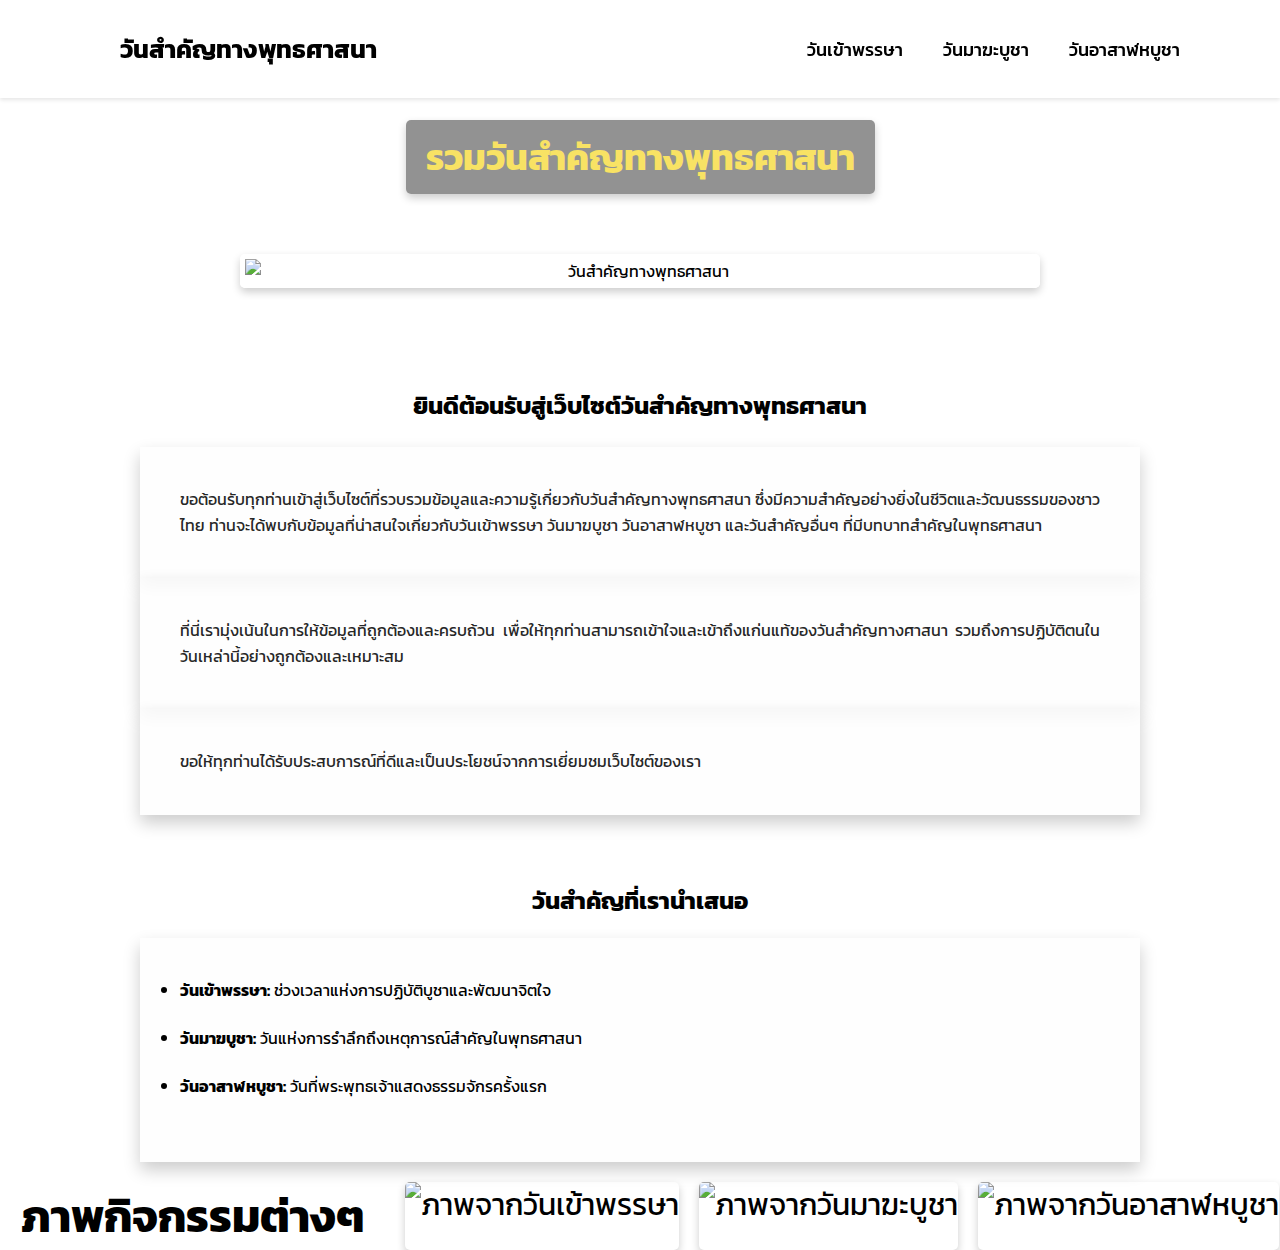
==== webbuddha/index.html @ c4fb0d97 "first commit" ====
<!DOCTYPE html>
<html lang="th">
<head>
    <meta charset="UTF-8">
    <meta http-equiv="X-UA-Compatible" content="IE=edge">
    <meta name="viewport" content="width=device-width, initial-scale=1.0">
    <title>วันสำคัญทางพุทธศาสนา</title>
    <link rel="stylesheet" href="style.css">
    <style>
        body { 
    min-height: 100vh;
    background: url('/photo/bud0.jpg') no-repeat center center fixed;
    background-size: cover;
    position: relative;
}

body::before {
    content: '';
    position: absolute;
    top: 0;
    left: 0;
    right: 0;
    bottom: 0;
    background-color: rgba(255, 255, 255, 0.524); /* ปรับค่าสีและความโปร่งใสที่นี่ */
    z-index: -1; /* ให้เลเยอร์นี้อยู่ด้านล่าง */
}
    </style>
</head>
<body>
    <header class="header">
        <a href="#" class="logo">วันสำคัญทางพุทธศาสนา</a>
        <nav class="navbar">
            <a href="punsa.html" class="nav-item">วันเข้าพรรษา</a>
            <a href="makha.html" class="nav-item">วันมาฆะบูชา</a>
            <a href="asaraha.html" class="nav-item">วันอาสาฬหบูชา</a>
        </nav> 
    </header>

    <div class="main-header" id="section0">
        <h1 style="
        color: rgb(248, 226, 100);
        background-color: rgba(106, 106, 106, 0.733);
        border-radius: 5px; /* ทำให้มุมโค้งมน */
        padding: 10px 20px; /* เพิ่ม padding ให้ข้อความดูโปร่ง */
        margin: 20px auto; /* จัดกึ่งกลางและเพิ่มระยะห่างจากด้านบน */
        display: inline-block; /* ทำให้มีความกว้างเท่าข้อความ */
        box-shadow: 0 4px 8px rgba(0, 0, 0, 0.2); /* เพิ่มเงา */
        ">รวมวันสำคัญทางพุทธศาสนา</h1>        
    <img style="display: block; margin: 40px auto; border-radius: 5px;" src="/photo/bud1.jpg" alt="วันสำคัญทางพุทธศาสนา" class="main-image">
    </div>

    <main>
        <section class="intro-section">
            <h2>ยินดีต้อนรับสู่เว็บไซต์วันสำคัญทางพุทธศาสนา</h2><br>
            <p>ขอต้อนรับทุกท่านเข้าสู่เว็บไซต์ที่รวบรวมข้อมูลและความรู้เกี่ยวกับวันสำคัญทางพุทธศาสนา ซึ่งมีความสำคัญอย่างยิ่งในชีวิตและวัฒนธรรมของชาวไทย ท่านจะได้พบกับข้อมูลที่น่าสนใจเกี่ยวกับวันเข้าพรรษา วันมาฆบูชา วันอาสาฬหบูชา และวันสำคัญอื่นๆ ที่มีบทบาทสำคัญในพุทธศาสนา</p>
            <p>ที่นี่เรามุ่งเน้นในการให้ข้อมูลที่ถูกต้องและครบถ้วน เพื่อให้ทุกท่านสามารถเข้าใจและเข้าถึงแก่นแท้ของวันสำคัญทางศาสนา รวมถึงการปฏิบัติตนในวันเหล่านี้อย่างถูกต้องและเหมาะสม</p>
            <p>ขอให้ทุกท่านได้รับประสบการณ์ที่ดีและเป็นประโยชน์จากการเยี่ยมชมเว็บไซต์ของเรา</p>
        </section>
    <br><br>
        <section class="key-dates">
            <h2>วันสำคัญที่เรานำเสนอ</h2>
            <ul>
                <li><strong>วันเข้าพรรษา:</strong> ช่วงเวลาแห่งการปฏิบัติบูชาและพัฒนาจิตใจ</li><br>
                <li><strong>วันมาฆบูชา:</strong> วันแห่งการรำลึกถึงเหตุการณ์สำคัญในพุทธศาสนา</li><br>
                <li><strong>วันอาสาฬหบูชา:</strong> วันที่พระพุทธเจ้าแสดงธรรมจักรครั้งแรก</li><br>
            </ul>
        </section>
    
        <section class="gallery">
            <br><h2 >ภาพกิจกรรมต่างๆ</h2><br>
            <div class="image-gallery">
                <img src="/photo/punsa1.jpg" alt="ภาพจากวันเข้าพรรษา" class="img-thumbnail">
                <img src="/photo/phanom.jpg" alt="ภาพจากวันมาฆะบูชา" class="img-thumbnail">
                <img src="/photo/punsa0.jpg" alt="ภาพจากวันอาสาฬหบูชา" class="img-thumbnail">
            </div>
        </section>

    </main>

    <script src="script.js"></script>
</body>
</html>
---- webbuddha/style.css ----
@import url('https://fonts.googleapis.com/css2?family=IBM+Plex+Sans+Thai:wght@100;200;300;400;500;600;700&family=Kanit:ital,wght@0,100;0,200;0,300;0,400;0,500;0,600;0,700;0,800;0,900&display=swap');

* {
    margin: 0;
    padding: 0;
    box-sizing: border-box;
    font-family: "Kanit", sans-serif;
}
/* สำหรับหน้าจอขนาดใหญ่ */
body {
    font-size: 1rem;
}

/* สำหรับหน้าจอขนาดกลาง */
@media (max-width: 768px) {
    body {
        font-size: 0.9rem;
    }
}

/* สำหรับหน้าจอขนาดเล็ก */
@media (max-width: 480px) {
    body {
        font-size: 0.8rem;
    }
}


.header {
    position: fixed;
    top: 0;
    left: 0;
    width: 100%;
    padding: 20px 100px;
    background: rgba(255, 255, 255, 0.9); /* พื้นหลังโปร่งใสเล็กน้อย */
    display: flex;
    justify-content: space-between;
    align-items: center;
    z-index: 99;
    box-shadow: 0 2px 4px rgba(0, 0, 0, 0.1); /* เพิ่มเงา */
    transition: background 0.3s ease; /* เพิ่มการเปลี่ยนแปลงพื้นหลัง */
}

.logo {
    font-size: 25px;
    font-weight: 700;
    color: #000000;
    text-decoration: none;
    background-color: rgba(255, 255, 255, 0.8); /* พื้นหลังสีขาว */
    padding: 10px 20px; /* เพิ่ม padding ให้ดูเป็นปุ่ม */
    border-radius: 5px; /* ทำให้มุมโค้งมน */
    transition: background-color 0.3s ease; /* เปลี่ยนสีพื้นหลังเมื่อโฮเวอร์ */
}

.logo:hover {
    background-color: rgba(255, 255, 255, 1); /* พื้นหลังสีขาวเมื่อโฮเวอร์ */
}

.navbar {
    position: relative;
    display: flex;
    gap: 40px;
    background: transparent; /* เริ่มต้นเป็นโปร่งใส */
    transition: background 0.3s ease;
    padding: 10px 0; /* กำหนด padding ให้กับ navbar */
}

.navbar.scrolled {
    padding: 10px 20px; /* เพิ่ม padding ให้ดูสวยงามเมื่อเลื่อน */
    border-radius: 5px; /* ทำให้มุมโค้งมน */
    background: rgba(244, 235, 166, 0.86); /* พื้นหลังสีขาวเมื่อเลื่อนลง */
    box-shadow: 0 2px 4px rgba(0, 0, 0, 0.1); /* เพิ่มเงาเมื่อเลื่อนลง */
}

.navbar a { 
    position: relative;
    font-size: 18px;
    color: #000000;
    text-decoration: none;
    font-weight: 500;
}

.navbar a::before {
    content: '';
    position: absolute;
    top: 100%;
    left: 0;
    width: 0;
    height: 2px;
    background: #000000;
    transition: width 0.5s ease; /* เพิ่มการเปลี่ยนแปลงขนาดเส้น */
}

.navbar a:hover::before {
    width: 100%; /* เส้นใต้ขยายเต็มเมื่อโฮเวอร์ */
}

.main-header {
    text-align: center;
    padding: 100px 20px 40px; /* เพิ่ม padding ด้านบนเพื่อเว้นระยะ */
}

.main-header h1 {
    font-size: 36px;
    color: #000000;
    margin-bottom: 20px;
}

.main-image {
    width: 100%;
    max-width: 800px;
    height: auto;
    margin: 0 auto;
    display: block;
    border-radius: 15px; /* ทำให้มุมรูปภาพโค้งมน */
    box-shadow: 0 4px 8px rgba(0, 0, 0, 0.2); /* เพิ่มเงา */
    border: 5px solid #ffffff; /* เพิ่มขอบสีขาว */
    transition: transform 0.3s ease; /* เพิ่มการเคลื่อนไหว */
}

.main-image:hover {
    transform: scale(1.05); /* ขยายรูปภาพเล็กน้อยเมื่อวางเมาส์ */
}

.content-section {
    max-width: 800px; /* กำหนดความกว้างสูงสุดของเนื้อหา */
    margin: 0 auto; /* จัดให้อยู่กึ่งกลางของหน้า */
    padding: 20px; /* ระยะห่างภายในคอนเทนเนอร์ */
    background-color: rgba(250, 246, 180, 0.8); /* สีพื้นหลัง */
    scroll-margin-top: 100px; /* เว้นระยะสำหรับ scroll */
}

p {
    line-height: 1.6; /* ระยะห่างระหว่างบรรทัด */
    margin-bottom: 16px; /* ระยะห่างระหว่างย่อหน้า */
    text-align: justify; /* จัดข้อความให้เต็มบรรทัดทั้งสองด้าน */
    color: #272727; /* สีของข้อความ */
}
.content-section h2 {
    margin-bottom: 10px;
    text-align: center;
}

.content-section p {
    margin-bottom: 20px;
}


.content-image {
    width: 100%;
    max-width: 600px;
    height: auto;
    display: block;
    margin: 0 auto 20px;
}

/* Style สำหรับ Dropdown */
.dropdown {
    position: relative;
    display: inline-block;
}

.dropdown-content {
    display: none;
    position: absolute;
    background-color: #f7f7f7;
    border-radius: 8px;
    min-width: 200px;
    box-shadow: 0 8px 16px rgba(0,0,0,0.2);
    z-index: 1;
    transition: all 0.3s ease;
}

.dropdown-content a {
    color: #333;
    padding: 12px 16px;
    text-decoration: none;
    display: block;
    border-bottom: 1px solid #ddd;
}

.dropdown-content a:hover {
    background-color: #f1f1f1;
    border-radius: 8px;
}

.dropdown:hover .dropdown-content {
    display: block;
}

/* Style สำหรับ Dropdown Button */
.dropdown-button {
    background-color: transparent;
    border: none;
    font-size: 16px;
    cursor: pointer;
    color: #333;
    padding: 10px;
}

.dropdown-button:hover {
    color: #555;
}

.intro-section {
    text-align: center;
    margin-top: 20px;
    
}
.intro-section p {
    max-width: 1000px; /* กำหนดความกว้างสูงสุดของเนื้อหา */
    margin: 0 auto; /* จัดให้อยู่กึ่งกลางของหน้า */
    padding: 40px; /* ระยะห่างภายในคอนเทนเนอร์ */
    scroll-margin-top: 100px; /* เว้นระยะสำหรับ scroll */
    box-shadow: 0 8px 16px rgba(0,0,0,0.2);
    background-color: rgba(254, 254, 254, 0.844);
}
.key-dates ul{
    max-width: 1000px; /* กำหนดความกว้างสูงสุดของเนื้อหา */
    margin: 0 auto; /* จัดให้อยู่กึ่งกลางของหน้า */
    padding: 40px; /* ระยะห่างภายในคอนเทนเนอร์ */
    scroll-margin-top: 100px; /* เว้นระยะสำหรับ scroll */
    box-shadow: 0 8px 16px rgba(0,0,0,0.2);
    background-color: rgba(254, 254, 254, 0.844);
}
.key-dates h2 {
    max-width: 800px; /* กำหนดความกว้างสูงสุดของเนื้อหา */
    margin: 0 auto; /* จัดให้อยู่กึ่งกลางของหน้า */
    padding: 20px; /* ระยะห่างภายในคอนเทนเนอร์ */
    scroll-margin-top: 100px; /* เว้นระยะสำหรับ scroll */
    text-align: center;
}
.gallery {
    font-size: 30px;
    text-align: center;
    margin-top: 20px;
    display: flex;
    flex-wrap: wrap;
    justify-content: center;
    gap: 20px; /* ระยะห่างระหว่างรูปภาพ */
    color: rgb(0, 0, 0);
}
.image-gallery {
    display: flex;
    flex-wrap: wrap;
    justify-content: center;
    gap: 20px; /* ระยะห่างระหว่างรูปภาพ */
}

.img-thumbnail {
    border-radius: 5px;
    max-width: 100%;
    height: auto;
    box-shadow: 0 4px 8px rgba(0, 0, 0, 0.2);
}
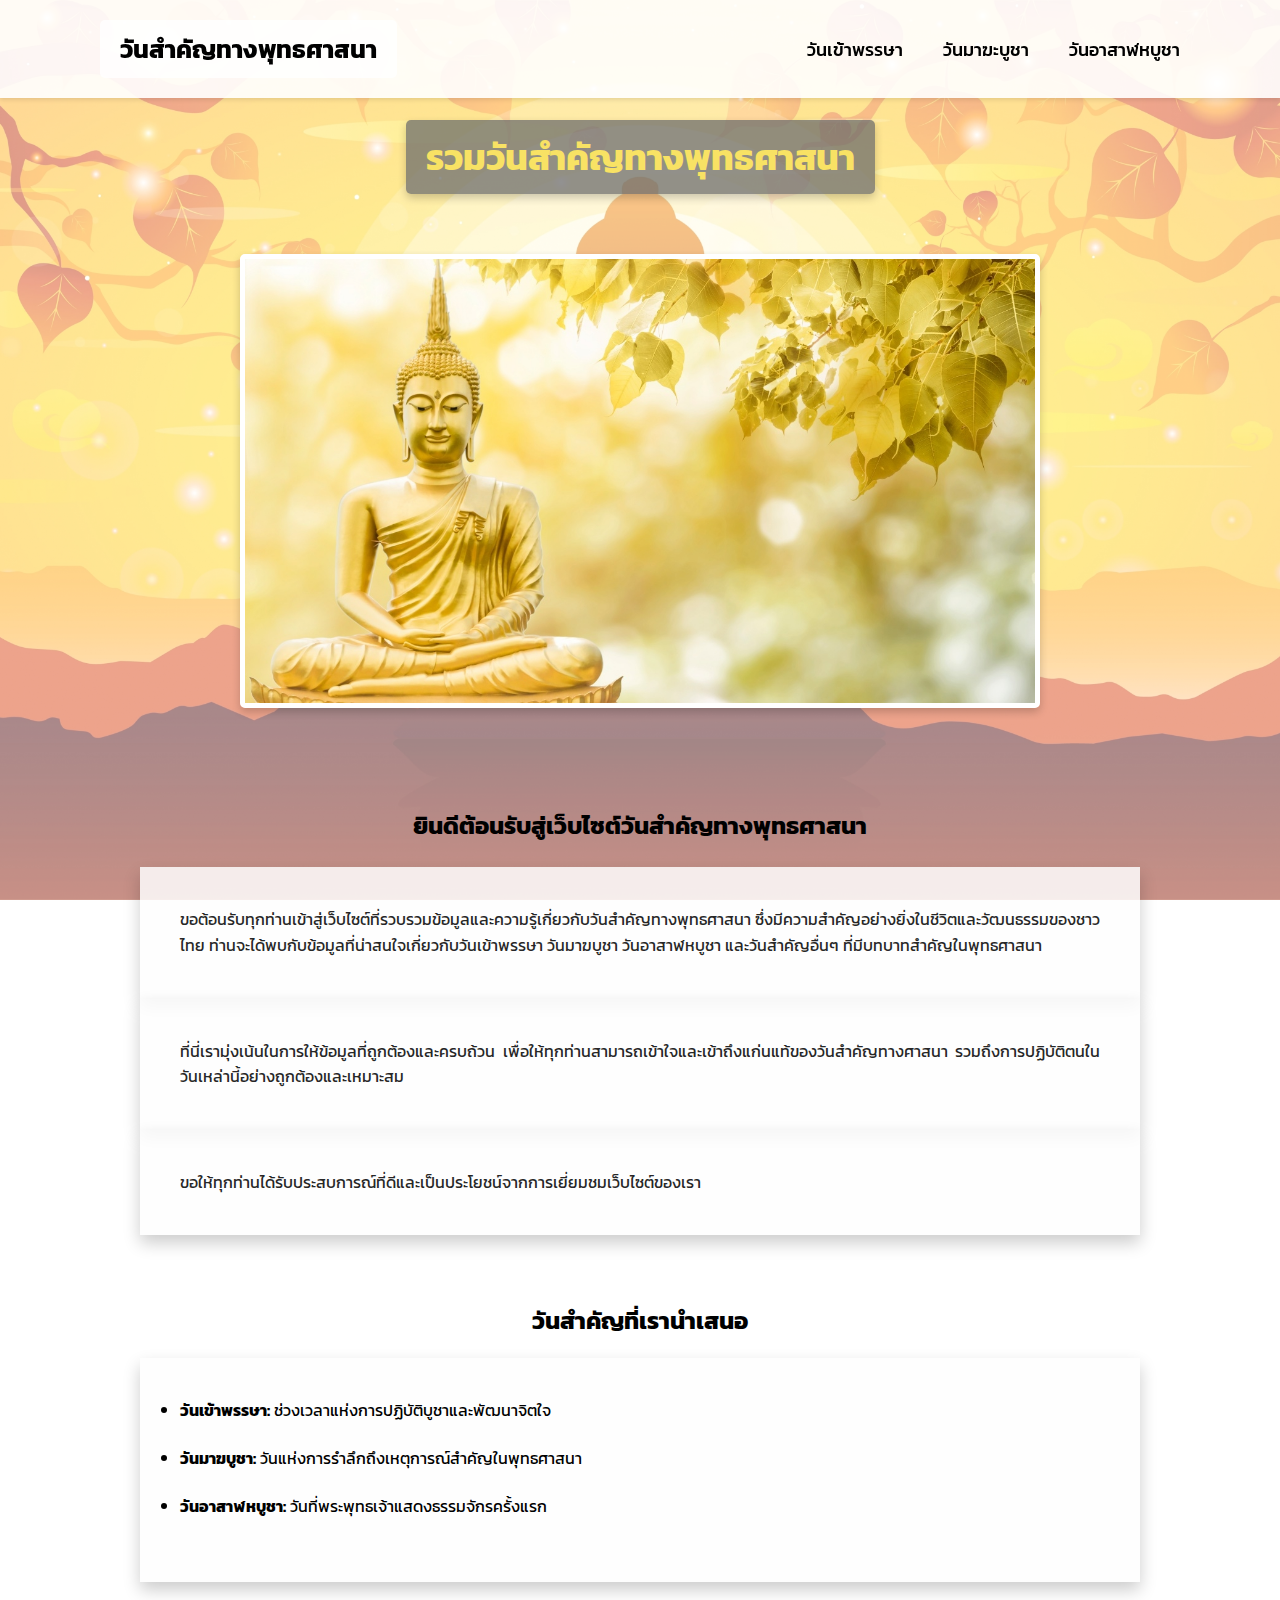
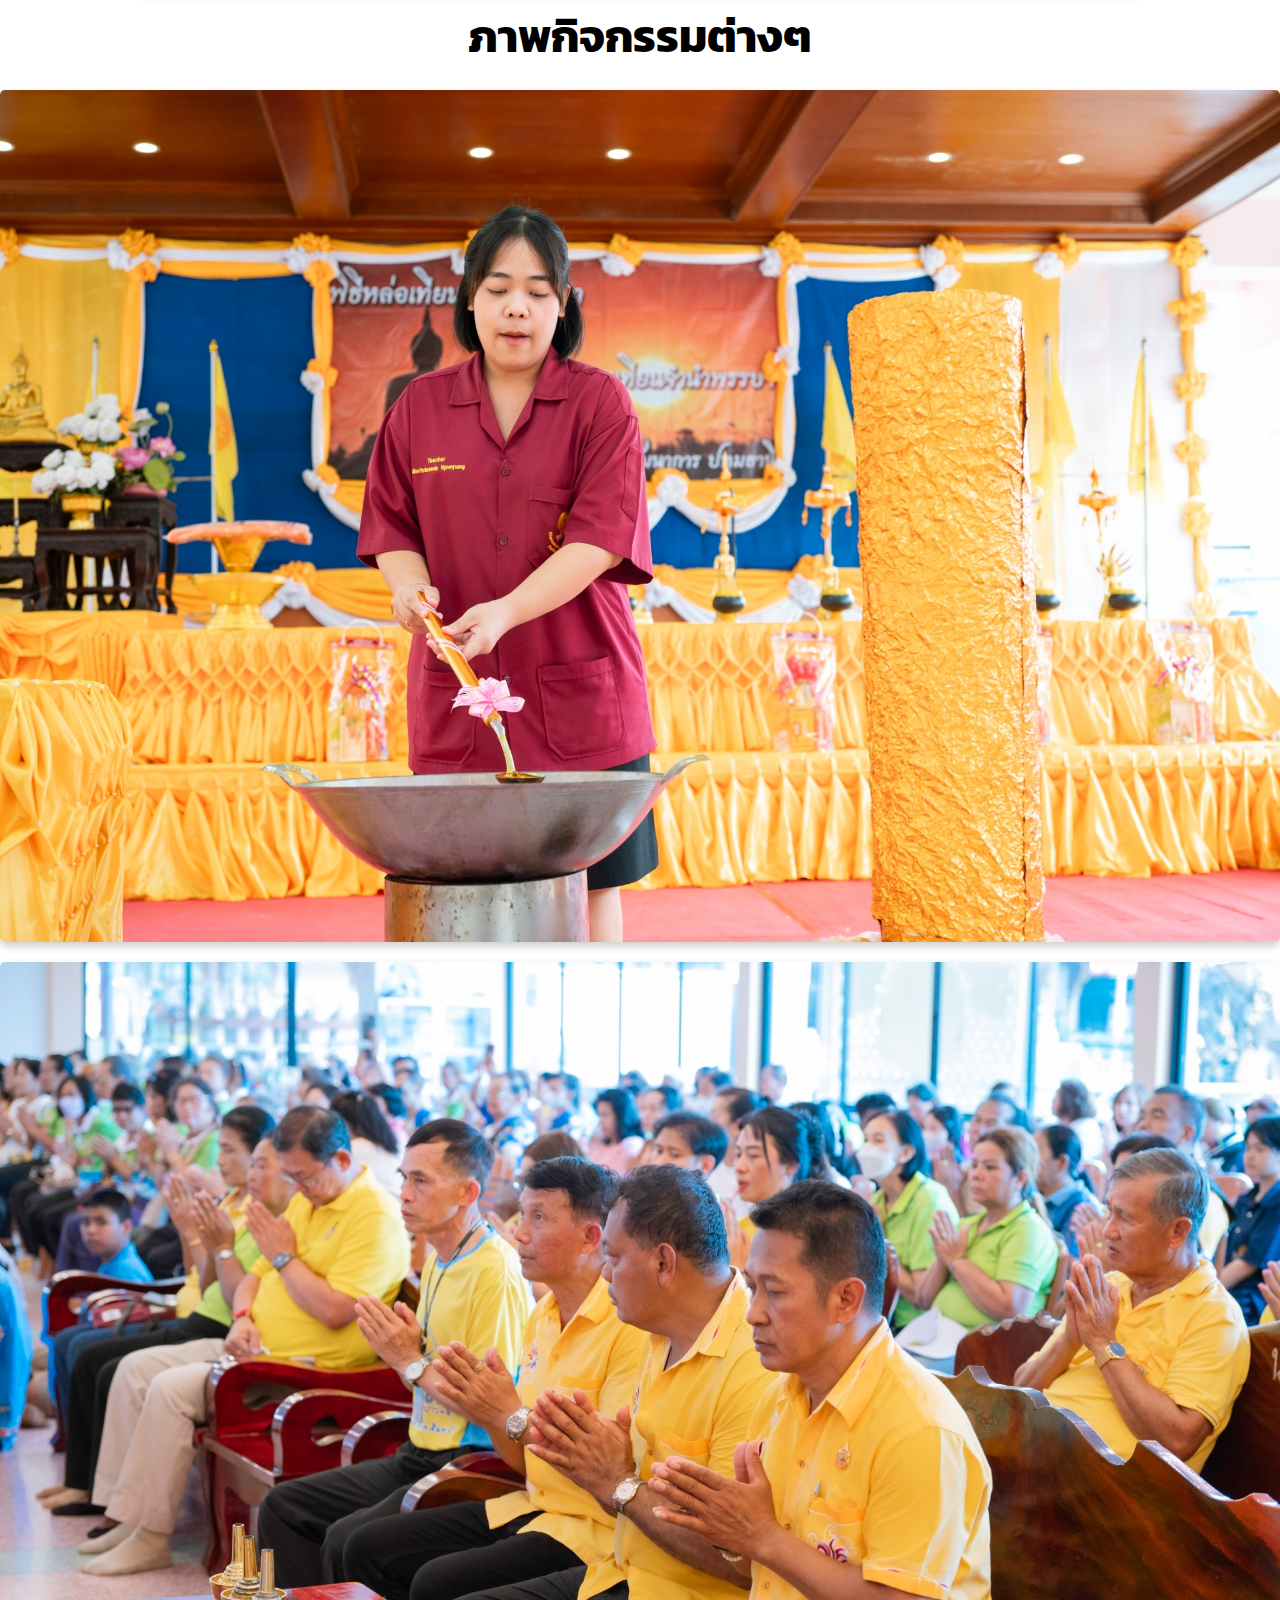
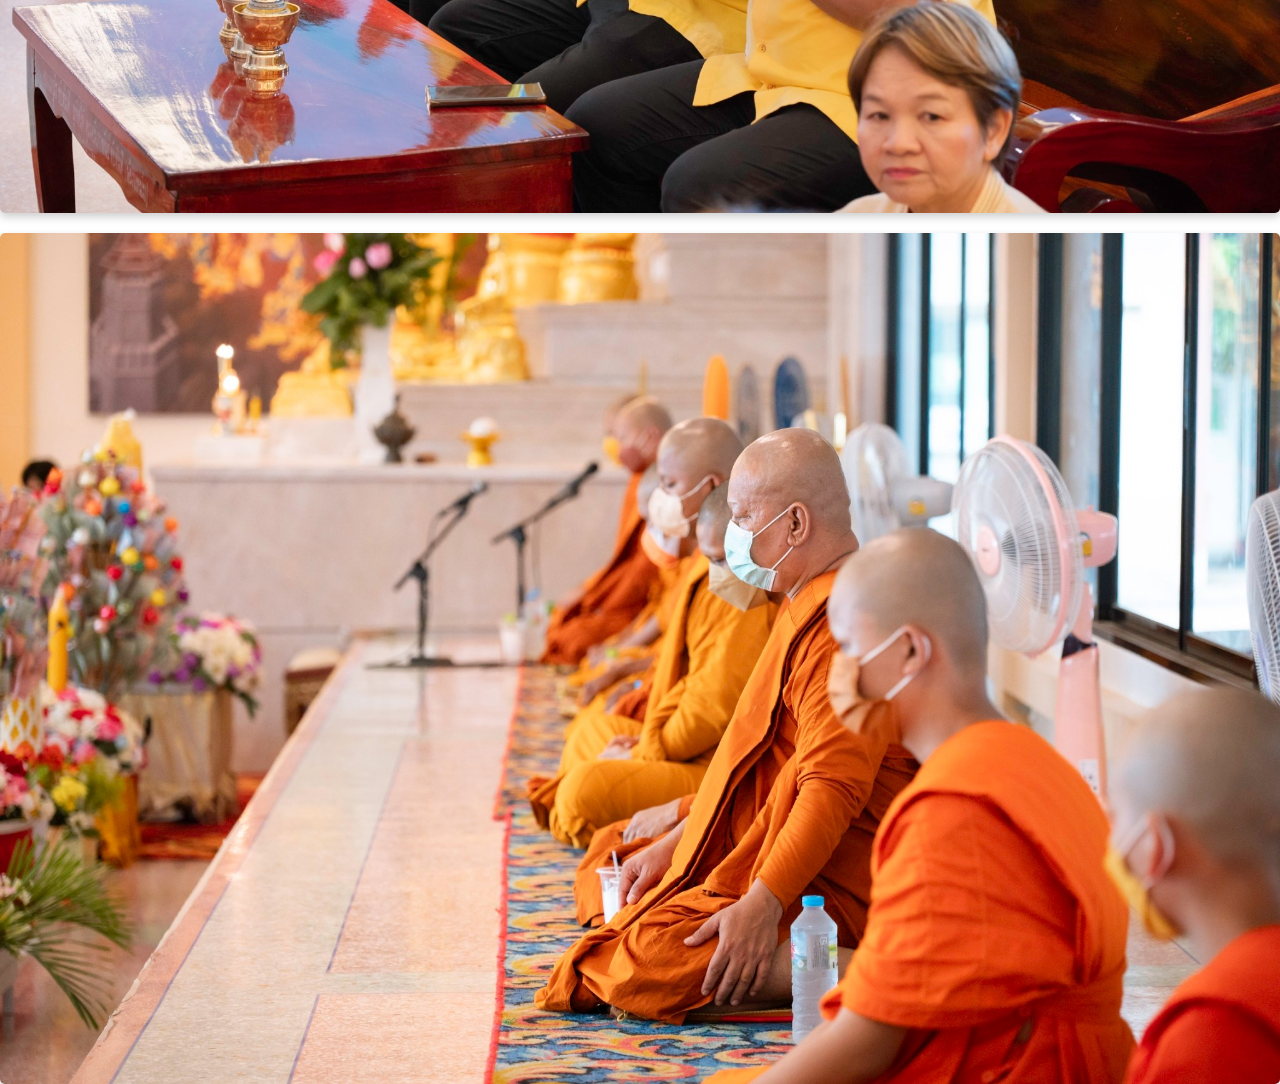
==== commit 7e2b158f: "Initial commit" ====
--- a/webbuddha/index.html
+++ b/webbuddha/index.html
@@ -9,7 +9,7 @@
     <style>
         body { 
     min-height: 100vh;
-    background: url('/photo/bud0.jpg') no-repeat center center fixed;
+    background: url('/webbuddha/photo/bud0.jpg') no-repeat center center fixed;
     background-size: cover;
     position: relative;
 }
@@ -46,7 +46,7 @@
         display: inline-block; /* ทำให้มีความกว้างเท่าข้อความ */
         box-shadow: 0 4px 8px rgba(0, 0, 0, 0.2); /* เพิ่มเงา */
         ">รวมวันสำคัญทางพุทธศาสนา</h1>        
-    <img style="display: block; margin: 40px auto; border-radius: 5px;" src="/photo/bud1.jpg" alt="วันสำคัญทางพุทธศาสนา" class="main-image">
+    <img style="display: block; margin: 40px auto; border-radius: 5px;" src="/webbuddha/photo/bud1.jpg" alt="วันสำคัญทางพุทธศาสนา" class="main-image">
     </div>
 
     <main>
@@ -69,9 +69,9 @@
         <section class="gallery">
             <br><h2 >ภาพกิจกรรมต่างๆ</h2><br>
             <div class="image-gallery">
-                <img src="/photo/punsa1.jpg" alt="ภาพจากวันเข้าพรรษา" class="img-thumbnail">
-                <img src="/photo/phanom.jpg" alt="ภาพจากวันมาฆะบูชา" class="img-thumbnail">
-                <img src="/photo/punsa0.jpg" alt="ภาพจากวันอาสาฬหบูชา" class="img-thumbnail">
+                <img src="/webbuddha/photo/punsa1.jpg" alt="ภาพจากวันเข้าพรรษา" class="img-thumbnail">
+                <img src="/webbuddha/photo/phanom.jpg" alt="ภาพจากวันมาฆะบูชา" class="img-thumbnail">
+                <img src="/webbuddha/photo/punsa0.jpg" alt="ภาพจากวันอาสาฬหบูชา" class="img-thumbnail">
             </div>
         </section>
 
